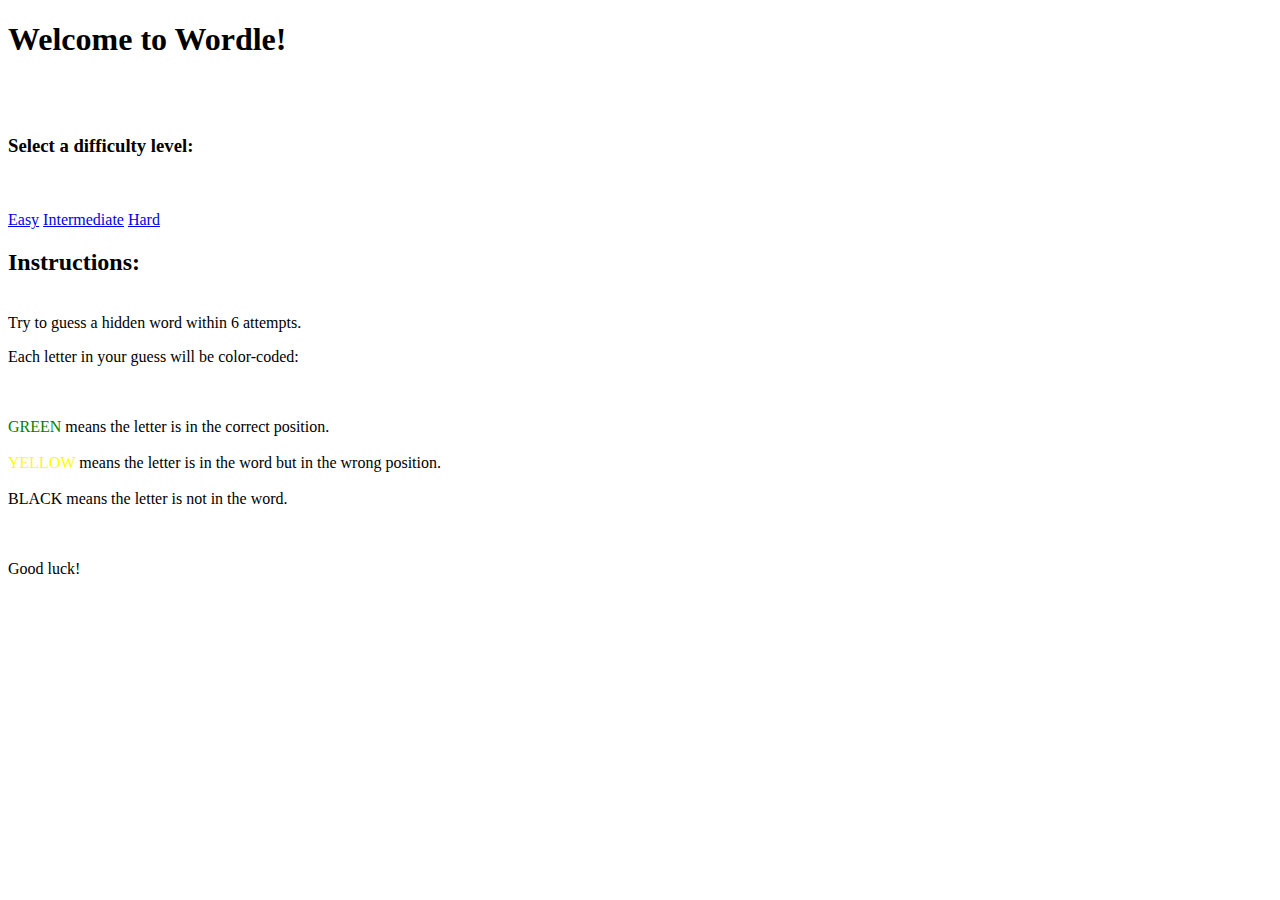
==== home.html @ 39689a10 "adding home.html" ====
<!DOCTYPE html>
<html>
<head>
    <link rel="stylesheet" type="text/css" href="home.css">
</head>
<body>
    <h1>Welcome to Wordle!</h1> <br> <br>
    <p> <h3>Select a difficulty level: </h3></p>
    <br> <br>
    <div class="difficulty-options">
        <a href="indexeasy.html" class="btn">Easy</a>
        <a href="index.html" class="btn">Intermediate</a>
        <a href="indexhard.html" class="btn">Hard</a>
    </div>
    <div class="instructions">
    <h2>Instructions:</h2>
        <br> 
             Try to guess a hidden  word within 6 attempts.</p>
        <p>Each letter in your guess will be color-coded:</p>
        <br> <br>
            <span style="color: green;">GREEN</span> means the letter is in the correct position.</li> <br> <br>
            <span style="color: yellow;">YELLOW</span> means the letter is in the word but in the wrong position.</li> <br> <br>
            <span style="color: black;">BLACK</span> means the letter is not in the word.</li> <br> <br> <br>
        </ul>
    </div>
        <p>Good luck!</p>
        
</body>
</html>
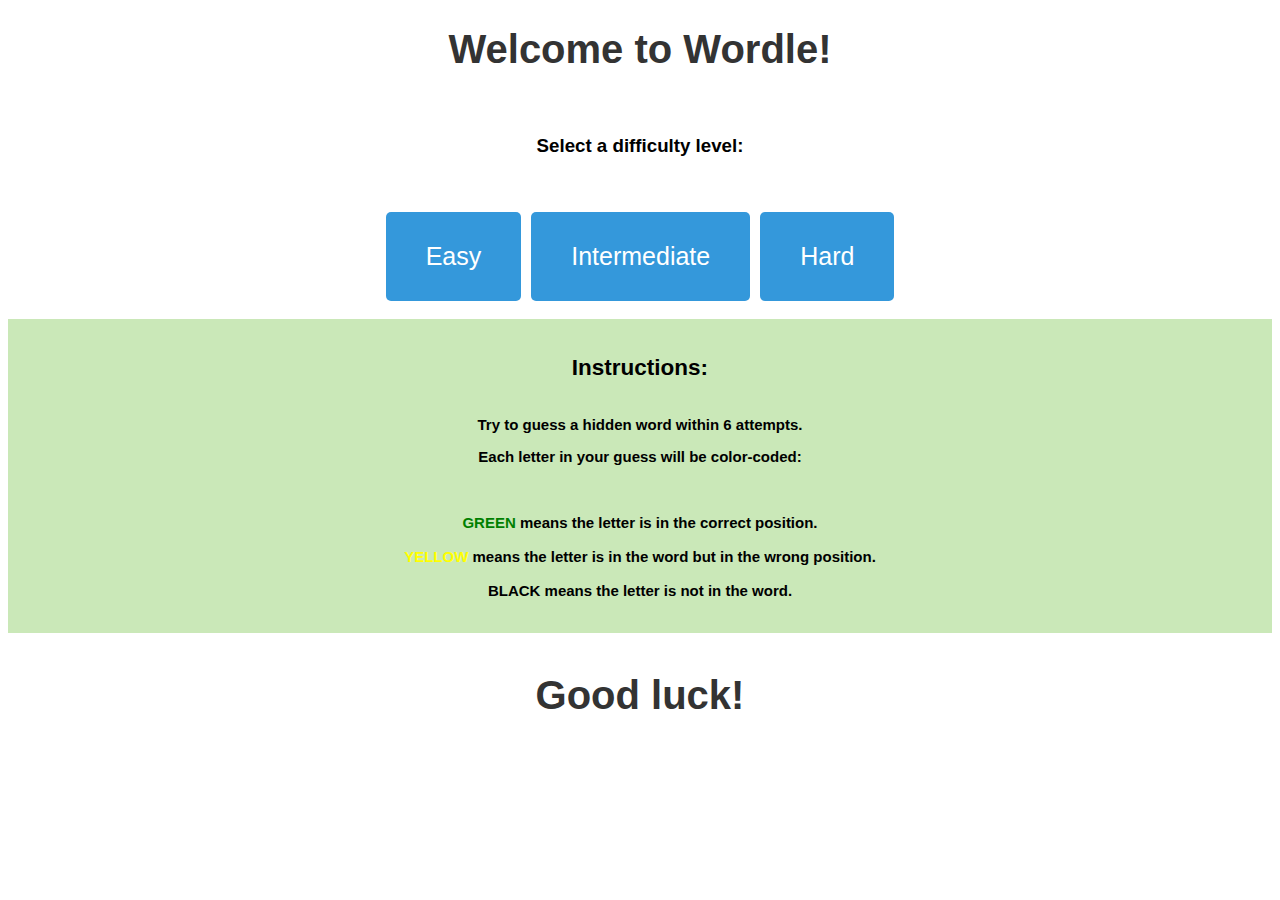
==== commit 422e39fb: "minute update" ====
--- a/home.html
+++ b/home.html
@@ -4,7 +4,7 @@
     <link rel="stylesheet" type="text/css" href="home.css">
 </head>
 <body>
-    <h1>Welcome to Wordle!</h1> <br> <br>
+    <h1>Welcome to Wordle!</h1> <br> 
     <p> <h3>Select a difficulty level: </h3></p>
     <br> <br>
     <div class="difficulty-options">
@@ -12,7 +12,9 @@
         <a href="index.html" class="btn">Intermediate</a>
         <a href="indexhard.html" class="btn">Hard</a>
     </div>
+    <br>
     <div class="instructions">
+    <br>
     <h2>Instructions:</h2>
         <br> 
              Try to guess a hidden  word within 6 attempts.</p>
@@ -23,7 +25,7 @@
             <span style="color: black;">BLACK</span> means the letter is not in the word.</li> <br> <br> <br>
         </ul>
     </div>
-        <p>Good luck!</p>
+        <h1><p>Good luck!</p></h1>
         
 </body>
 </html>
--- a/home.css
+++ b/home.css
@@ -0,0 +1,38 @@
+body {
+    text-align: center;
+    font-family: Arial, sans-serif;
+}
+
+h1 {
+    color: #333;
+    font-size: 40px;
+}
+
+.difficulty-options {
+    display: flex;
+    justify-content: center;
+    gap: 10px;
+    font-size: 25px;
+}
+
+.btn {
+    display: inline-block;
+    padding: 30px 40px;
+    background-color: #3498db;
+    color: #fff;
+    text-decoration: none;
+    border-radius: 5px;
+    transition: background-color 0.3s, transform 0.2s; 
+}
+
+.btn:hover {
+    background-color: #2980b9;
+    transform: scale(1.05); 
+    box-shadow: 0 0 10px rgba(0, 0, 0, 0.2); 
+}
+
+.instructions {
+    background-color: rgb(202, 232, 184);
+    font-weight: 700;
+    font-size: 15px;
+}
